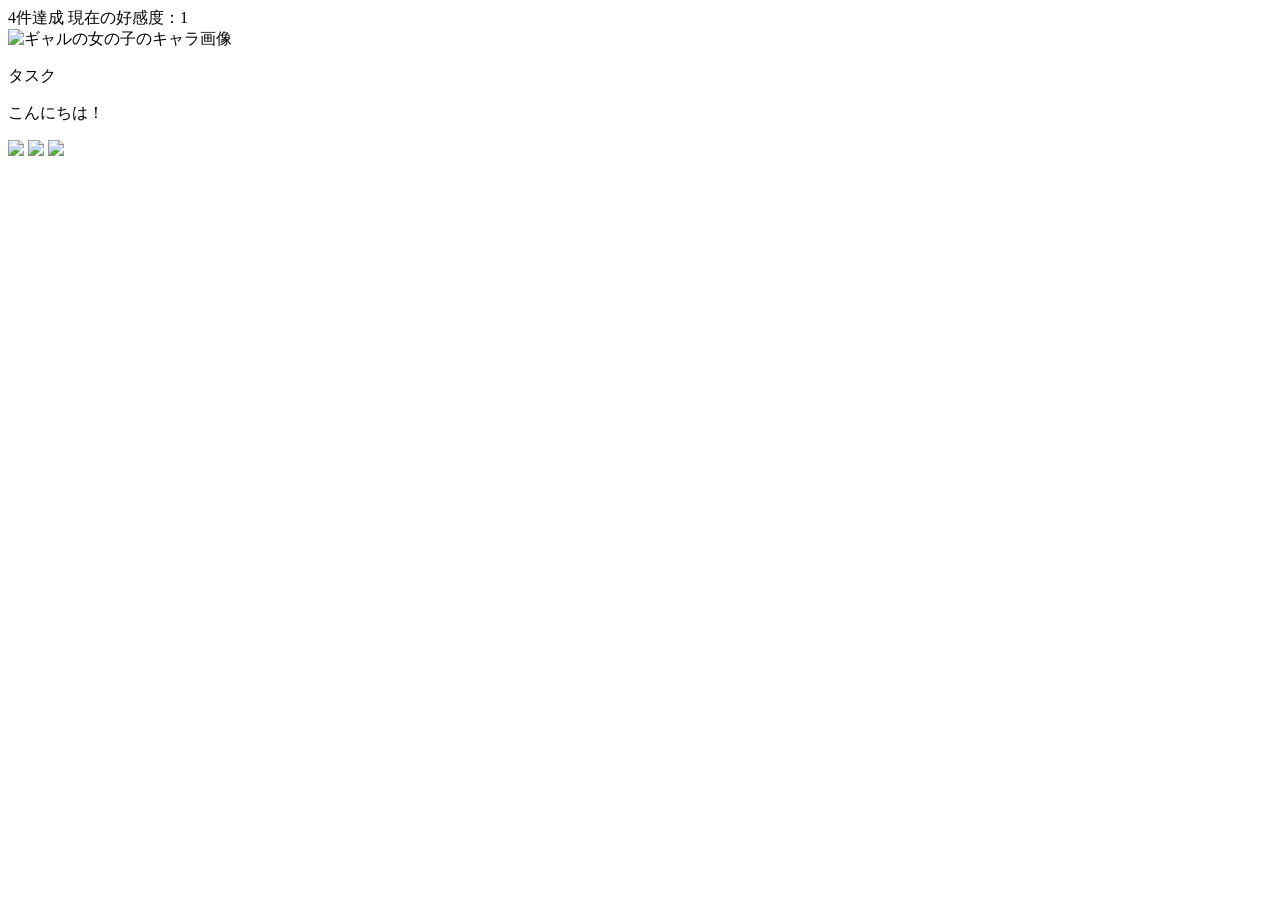
==== home.html @ 741638a9 "Create home.html" ====
<!DOCTYPE html>
<html lang="ja">
    <head>
        <meta charset="UTF-8">
        <meta name="viewport" content="width=device-width, initial-scale=1, viewport-fit=cover">
        <title>おせっかいアプリ</title>
        <link href="style.css" rel="stylesheet" type="text/css">
    </head>
    <body>
        <div class ="container">
            <div class="top_content">
                <span id="task_count">4件達成</span>
                <span id="chara_favorability">現在の好感度：1</span>
            </div>
            <img id="character" src="chara.png" alt="ギャルの女の子のキャラ画像">
            <div id="message_box">
                <p id="name">タスク</p>
                <p id="message">こんにちは！</p>
            </div>
            <div class="menu">
                <a href="home.html"><img src="icons8-ホーム-50.png"></a>
                <a href="task.html"><img src="icons8-タスク-50.png"></a>
                <a href="menu.html"><img src="icons8-設定-50.png"></a>
            </div>
        </div>
    </body>
</html>
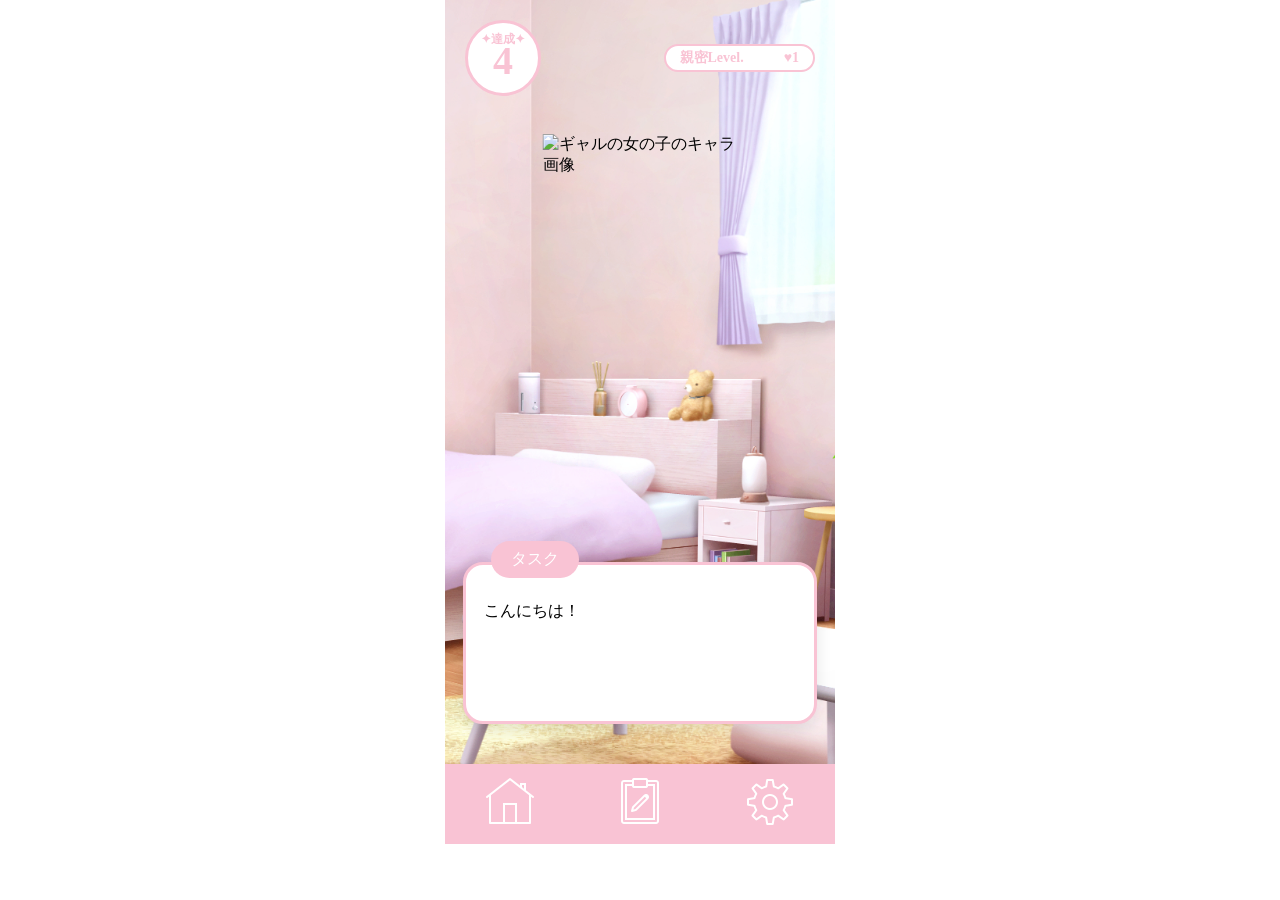
==== commit 31589cab: "Update home.html" ====
--- a/home.html
+++ b/home.html
@@ -9,18 +9,24 @@
     <body>
         <div class ="container">
             <div class="top_content">
-                <span id="task_count">4件達成</span>
-                <span id="chara_favorability">現在の好感度：1</span>
+                <div class="task_circle">
+                    <span id="task_text">✦達成✦</span><br>
+                    <span id="task_count">4</span>
+                </div>
+                <div id="favorability_area">
+                    <span id="favorability_content">親密Level.</span>
+                    <span id="favorability_level">♥1</span>
+                </div>
             </div>
-            <img id="character" src="chara.png" alt="ギャルの女の子のキャラ画像">
+            <img id="character" src="images/みかちゃん.png" alt="ギャルの女の子のキャラ画像">
             <div id="message_box">
                 <p id="name">タスク</p>
                 <p id="message">こんにちは！</p>
             </div>
             <div class="menu">
-                <a href="home.html"><img src="icons8-ホーム-50.png"></a>
-                <a href="task.html"><img src="icons8-タスク-50.png"></a>
-                <a href="menu.html"><img src="icons8-設定-50.png"></a>
+                <a href="home.html"><img src="images/icons8-ホーム-50.png"></a>
+                <a href="task.html"><img src="images/icons8-タスク-50.png"></a>
+                <a href="setting.html"><img src="images/icons8-設定-50.png"></a>
             </div>
         </div>
     </body>
--- a/style.css
+++ b/style.css
@@ -0,0 +1,149 @@
+/* 全体 */
+body {
+  margin: 0;
+  background: #FFF;
+  display: flex;
+  justify-content: center;
+}
+
+/* ゲーム画面（スマホサイズ） */
+.container {
+  width: 390px; /* iPhoneサイズ */
+  height: 844px;
+  position: relative;
+  overflow: hidden;
+  background-image: url("images/部屋.jpg"); /* 背景 */
+  background-size: cover;
+  background-position: 60% center;
+}
+
+.top_content{
+    position: absolute;
+    top: 20px;
+    left: 20px;
+    right: 20px;
+    display: flex;
+    justify-content: space-between;
+    align-items: center;
+    z-index: 3;
+}
+
+.task_circle{
+    width: 70px;
+    height: 70px;
+    border-radius: 50%;
+    background-color: #FFFFFF;
+    border: 3px solid #F9C3D4;
+    display: flex;
+    flex-direction: column;
+    align-items: center;
+    justify-content: center;
+    color: #F9C3D4;
+    font-weight: bold;
+}
+#task_text{
+    font-size: 12px;
+    line-height: 1;
+    transform: translateY(10px);
+}
+#task_count{
+    font-size: 40px;
+    line-height: 1;
+    transform: translateY(-12px);
+}
+#favorability_area{
+    display: flex;
+    align-items: center;
+    gap: 40px;
+    padding: 3px 14px;
+    background: #FFFFFF;
+    border: 2px solid #F9C3D4;
+    border-radius: 20px;
+    font-weight: bold;
+}
+
+#favorability_content{
+    font-size: 14px;
+    color: #F9C3D4;
+}
+
+#favorability_level{
+    font-size: 14px;
+    color: #F9C3D4;
+}
+
+/* キャラ */
+#character {
+  position: absolute;
+  bottom: -130px;
+  left: 50%;
+  transform: translateX(-50%);
+  height: 840px;
+  z-index: 2;
+}
+
+/* メッセージボックス */
+#message_box {
+  position: absolute;
+  bottom: 120px;
+  width: 80%;
+  height: 120px;
+  left: 50%;
+  transform: translateX(-50%);
+  margin-left: auto;margin-right: auto;
+  padding: 18px;
+  background: #FFFFFF;
+  border: 3px solid #F9C3D4;
+  border-radius: 20px;
+  z-index: 3;
+  box-shadow: 0 6px 15px rgba(0,0,0,0.1);
+}
+
+/* 名前 */
+#name {
+  position: absolute;
+  top: -40px;
+  left: 25px;
+  background: #F9C3D4;
+  color: #FFFFFF;
+  padding: 8px 20px;
+  border-radius: 20px;
+  font-size: 16px;
+
+}
+
+/* セリフ */
+#message {
+  font-size: 16px;
+  line-height: 1.5;
+}
+
+/* 次へボタン */
+#nextBtn {
+  position: absolute;
+  right: 16px;
+  bottom: 20px;
+  background: #f4a7b9;
+  border: none;
+  border-radius: 20px;
+  padding: 8px 16px;
+  color: white;
+  cursor: pointer;
+}
+
+/* 下メニュー */
+.menu {
+  position: absolute;
+  bottom: 0;
+  width: 100%;
+  height: 80px;
+  background: #F9C3D4;
+  display: flex;
+  justify-content: space-around;
+  align-items: center;
+  z-index: 10;
+}
+
+footer .menu img {
+  width: 30px;
+}
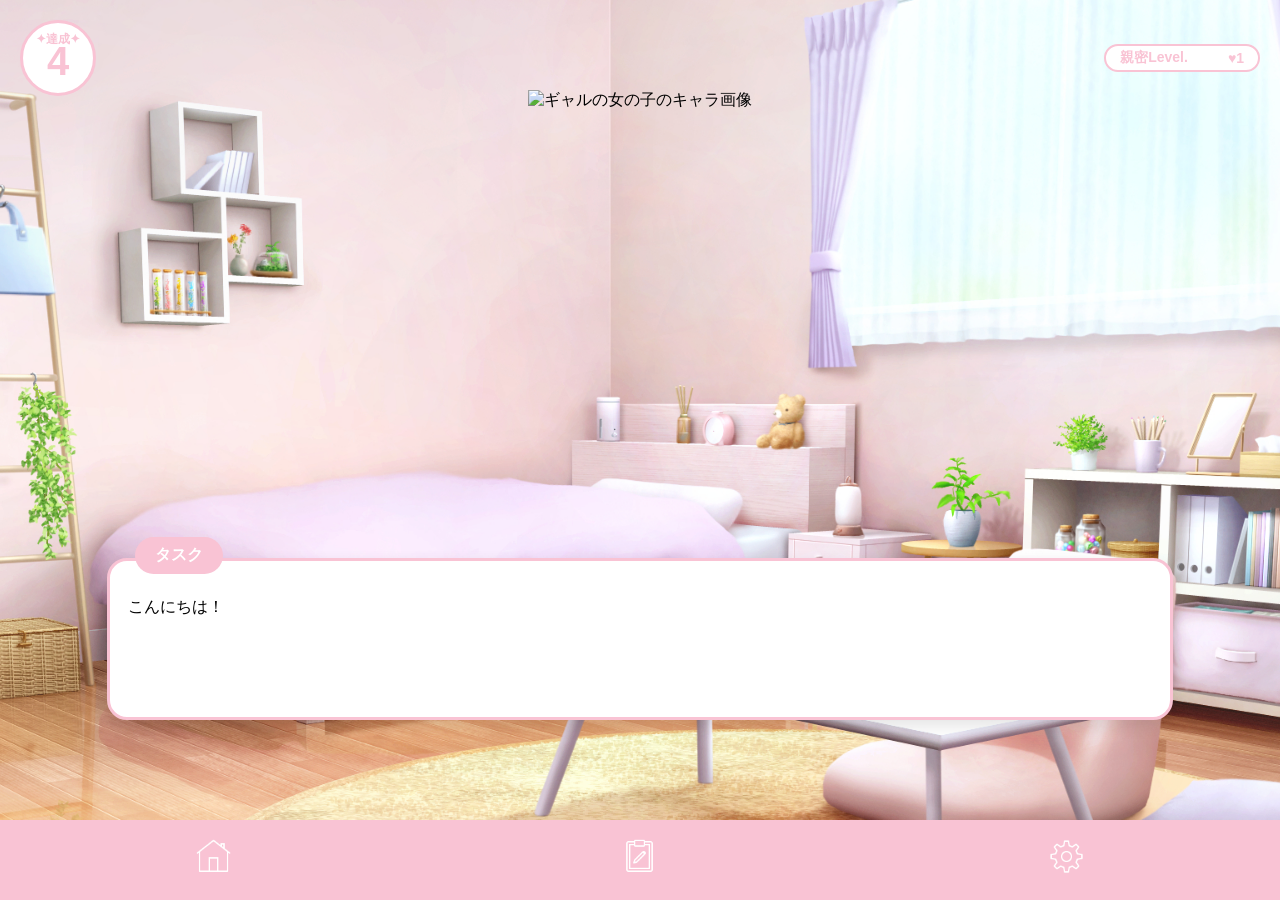
==== commit 4406c5e5: "Update home.html" ====
--- a/home.html
+++ b/home.html
@@ -7,7 +7,7 @@
         <link href="style.css" rel="stylesheet" type="text/css">
     </head>
     <body>
-        <div class ="container">
+        <div class ="container" id="home_container">
             <div class="top_content">
                 <div class="task_circle">
                     <span id="task_text">✦達成✦</span><br>
--- a/style.css
+++ b/style.css
@@ -1,22 +1,25 @@
 /* 全体 */
-body {
-  margin: 0;
-  background: #FFF;
-  display: flex;
-  justify-content: center;
+html, body{
+    overflow: hidden;
 }
-
-/* ゲーム画面（スマホサイズ） */
-.container {
-  width: 390px; /* iPhoneサイズ */
-  height: 844px;
-  position: relative;
-  overflow: hidden;
-  background-image: url("images/部屋.jpg"); /* 背景 */
-  background-size: cover;
-  background-position: 60% center;
+body{
+    margin: 0;
+    background: #FFF;
+    display: flex;
+    justify-content: center;
+    font-family: -apple-system, BlinkMacSystemFont, "Segoe UI", Roboto, sans-serif;
 }
-
+.container{
+    width: 100vw; 
+    height: 100vh;
+    position: relative;
+    overflow: hidden;
+}
+#home_container{
+    background-image: url("images/部屋.jpg"); /* 背景 */
+    background-size: cover;
+    background-position: 60% center;
+}
 .top_content{
     position: absolute;
     top: 20px;
@@ -27,7 +30,6 @@
     align-items: center;
     z-index: 3;
 }
-
 .task_circle{
     width: 70px;
     height: 70px;
@@ -61,89 +63,80 @@
     border-radius: 20px;
     font-weight: bold;
 }
-
 #favorability_content{
     font-size: 14px;
     color: #F9C3D4;
 }
-
 #favorability_level{
     font-size: 14px;
     color: #F9C3D4;
 }
-
 /* キャラ */
-#character {
-  position: absolute;
-  bottom: -130px;
-  left: 50%;
-  transform: translateX(-50%);
-  height: 840px;
-  z-index: 2;
+#character{
+    position: absolute;
+    bottom: -20vh;
+    left: 50%;
+    transform: translateX(-50%);
+    height: 110vh;
+    z-index: 2;
 }
-
 /* メッセージボックス */
-#message_box {
-  position: absolute;
-  bottom: 120px;
-  width: 80%;
-  height: 120px;
-  left: 50%;
-  transform: translateX(-50%);
-  margin-left: auto;margin-right: auto;
-  padding: 18px;
-  background: #FFFFFF;
-  border: 3px solid #F9C3D4;
-  border-radius: 20px;
-  z-index: 3;
-  box-shadow: 0 6px 15px rgba(0,0,0,0.1);
+#message_box{
+    position: absolute;
+    bottom: 180px; 
+    width: 80%;
+    height: 120px;
+    left: 50%;
+    transform: translateX(-50%);
+    margin-left: auto;margin-right: auto;
+    padding: 18px;
+    background: #FFFFFF;
+    border: 3px solid #F9C3D4;
+    border-radius: 20px;
+    z-index: 3;
+    box-shadow: 0 6px 15px rgba(0,0,0,0.1);
 }
-
 /* 名前 */
-#name {
-  position: absolute;
-  top: -40px;
-  left: 25px;
-  background: #F9C3D4;
-  color: #FFFFFF;
-  padding: 8px 20px;
-  border-radius: 20px;
-  font-size: 16px;
-
+#name{
+    position: absolute;
+    top: -40px;
+    left: 25px;
+    background: #F9C3D4;
+    color: #FFFFFF;
+    padding: 8px 20px;
+    border-radius: 20px;
+    font-size: 16px;
+    font-weight: bold;
 }
-
 /* セリフ */
-#message {
-  font-size: 16px;
-  line-height: 1.5;
+#message{
+    font-size: 16px;
+    line-height: 1.5;
 }
-
-/* 次へボタン */
-#nextBtn {
-  position: absolute;
-  right: 16px;
-  bottom: 20px;
-  background: #f4a7b9;
-  border: none;
-  border-radius: 20px;
-  padding: 8px 16px;
-  color: white;
-  cursor: pointer;
+/* 下メニュー */
+.menu{
+    position: absolute;
+    bottom: 0;
+    width: 100%;
+    height: calc(80px + env(safe-area-inset-bottom));
+    background: #F9C3D4;
+    display: flex;
+    justify-content: space-around;
+    align-items: center;
+    padding-bottom: env(safe-area-inset-bottom);
+    z-index: 10;
 }
-
-/* 下メニュー */
-.menu {
-  position: absolute;
-  bottom: 0;
-  width: 100%;
-  height: 80px;
-  background: #F9C3D4;
-  display: flex;
-  justify-content: space-around;
-  align-items: center;
-  z-index: 10;
+.menu a{
+   display: flex;
+    justify-content: center;
+    align-items: center;
+    /* 上下左右に 15px 分の「透明なクリック領域」を広げる */
+    padding: 20px 30px;
 }
-
-footer .menu img {
-  width: 30px;
+.menu img{
+    width: 35px;
+    padding-bottom: 8px;
+    box-sizing: content-box;
+    height: auto; /* 縦横比を維持 */
+    display: block;
 }
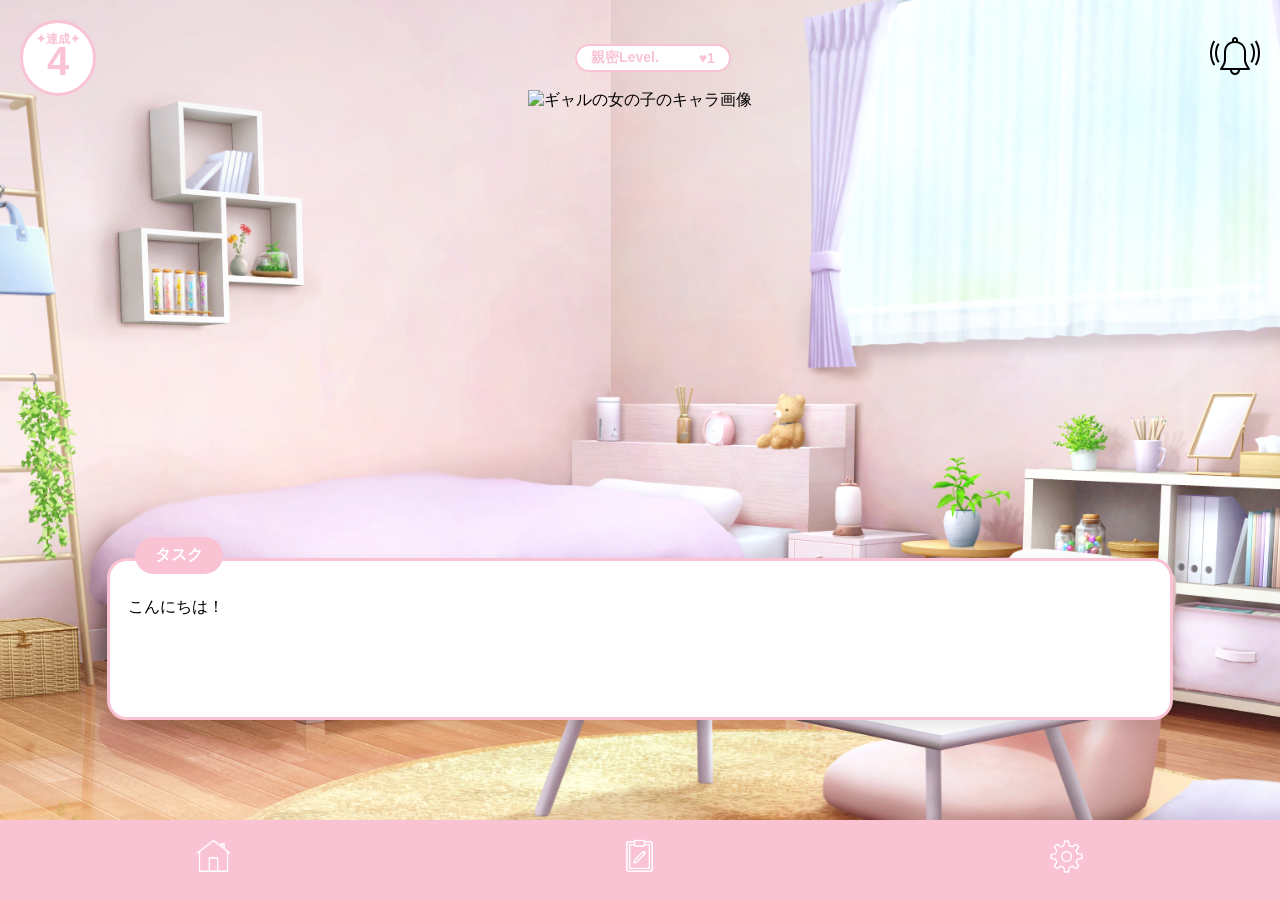
==== commit b8ec46c3: "test.htmlベルのマークから飛べます" ====
--- a/home.html
+++ b/home.html
@@ -17,6 +17,9 @@
                     <span id="favorability_content">親密Level.</span>
                     <span id="favorability_level">♥1</span>
                 </div>
+                <div id="side_area">
+                    <a href="test.html"><img src="images/icons8-ベル-50.png"></a>
+                </div>
             </div>
             <img id="character" src="images/みかちゃん.png" alt="ギャルの女の子のキャラ画像">
             <div id="message_box">
@@ -25,7 +28,7 @@
             </div>
             <div class="menu">
                 <a href="home.html"><img src="images/icons8-ホーム-50.png"></a>
-                <a href="task.html"><img src="images/icons8-タスク-50.png"></a>
+                <a href="task_list.html"><img src="images/icons8-タスク-50.png"></a>
                 <a href="setting.html"><img src="images/icons8-設定-50.png"></a>
             </div>
         </div>
--- a/style.css
+++ b/style.css
@@ -71,6 +71,15 @@
     font-size: 14px;
     color: #F9C3D4;
 }
+.top_label{
+    background-color: #F9C3D4;
+    margin-bottom: 16px;
+    padding: 20px 0;
+    text-align: center;
+    font-size: 18px;
+    font-weight: bold;
+    color: #FFFFFF;
+}
 /* キャラ */
 #character{
     position: absolute;
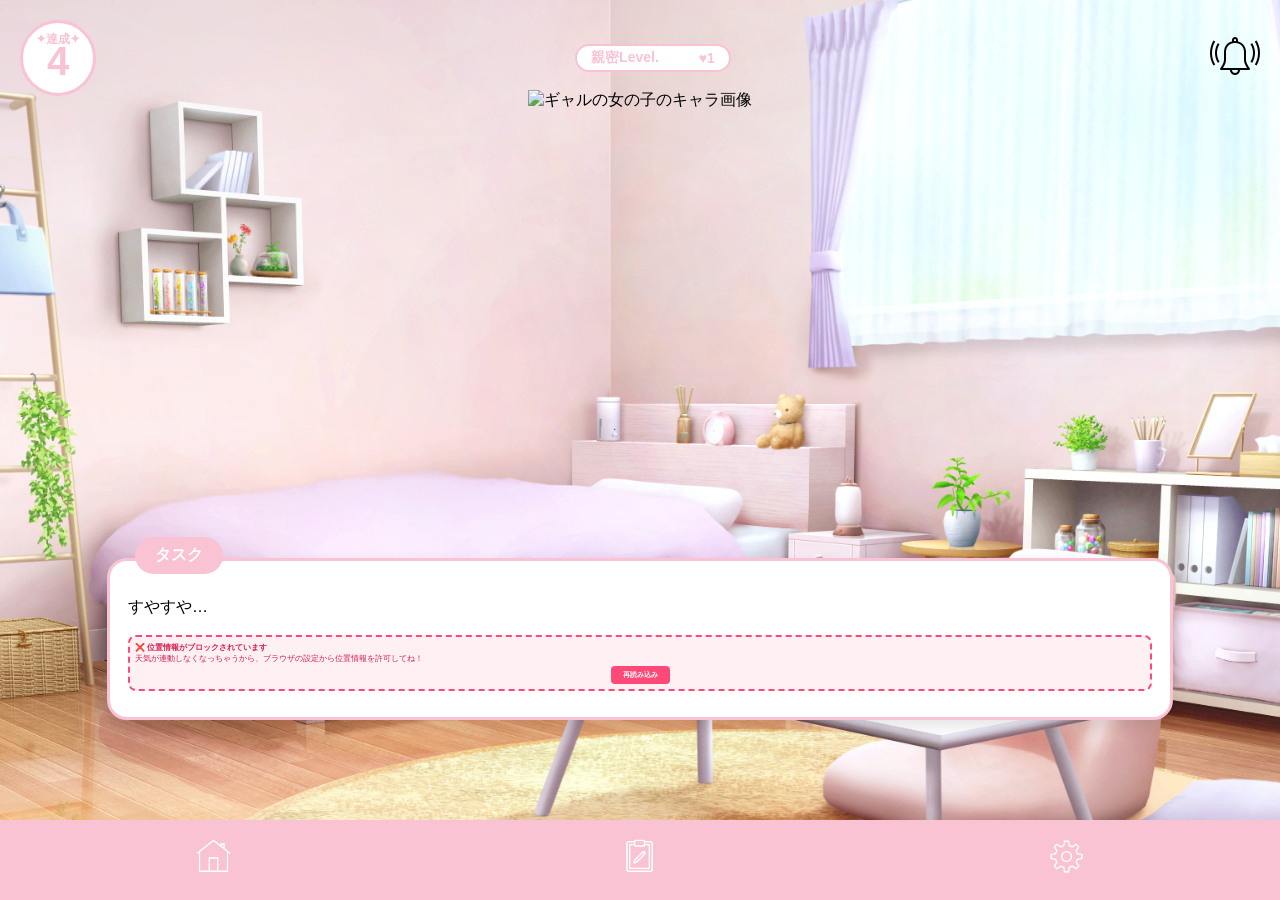
==== commit b8b28e01: "htmlに合わせて変更しました" ====
--- a/home.html
+++ b/home.html
@@ -5,6 +5,7 @@
         <meta name="viewport" content="width=device-width, initial-scale=1, viewport-fit=cover">
         <title>おせっかいアプリ</title>
         <link href="style.css" rel="stylesheet" type="text/css">
+        <script src="js/main.js" defer></script>
     </head>
     <body>
         <div class ="container" id="home_container">
